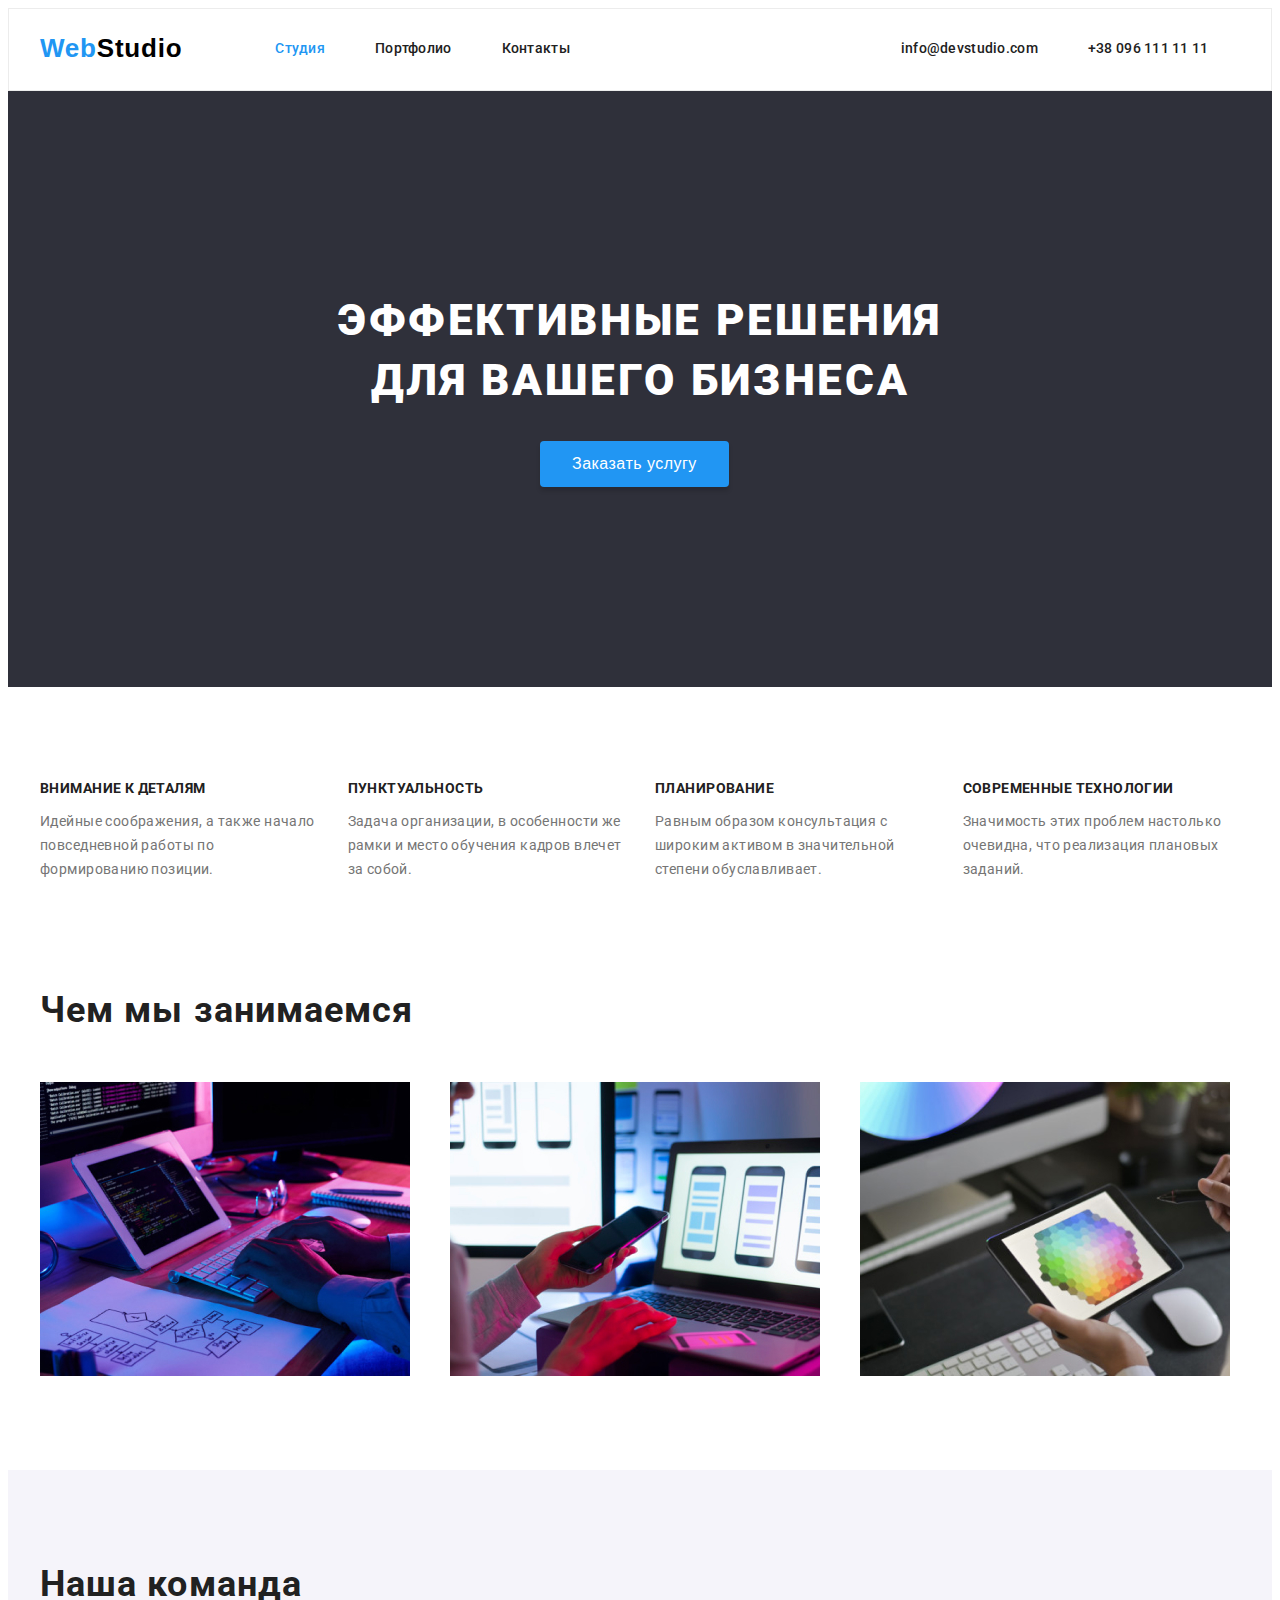
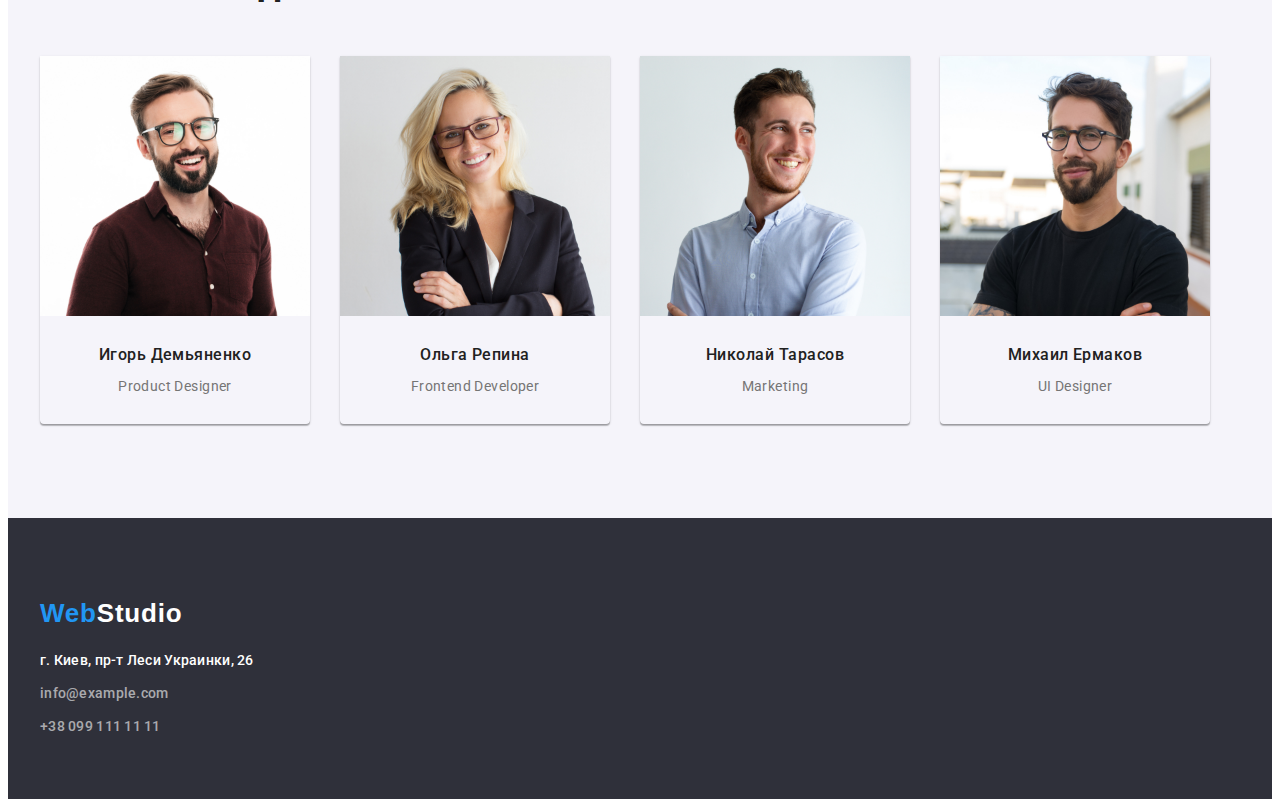
==== index.html @ d7dbdaaa "hw03" ====
<!DOCTYPE html>
<html lang="ru">

<head>
    <meta charset="UTF-8" />
    <meta http-equiv="X-UA-Compatible" content="IE=edge" />
    <meta name="viewport" content="width=device-width, initial-scale=1.0" />
    <title>WebStudio</title>
    <link rel="preconnect" href="https://fonts.gstatic.com" />
    <link
        href="https://fonts.googleapis.com/css2?family=Raleway:wght@700&family=Roboto:wght@400;500;700;900&display=swap"
        rel="stylesheet" />
    <link rel="stylesheet" href="https://cdnjs.cloudflare.com/ajax/libs/modern-normalize/1.0.0/modern-normalize.css"
        integrity="sha512-Zx6MlUMKSVJoQ+83OwhdILe8cSEsCzfqThJd7J/VA2UrK6Ctj85p+xzqfyuNXE5B1k25uUdmJ2OzItbBy9GHAQ=="
        crossorigin="anonymous" />
    <link rel="stylesheet" href="css/styles.css" />
</head>

<body>
<header class="page-header">
    <div class="container">
        <!--Шапка сайта-->
        <span class="label logo"><a class="link " href="http://127.0.0.1:5500/index.html">
                <span class="label-second">Web</span><span class="label-third">Studio</span>
            </a></span>
        <nav>
            <ul class="list menu">
                <li class="link-current menu-item"><a class="link" href="./index.html">Студия</a></li>
                <li class=" menu-item"><a class="link" href="./portfolio.html">Портфолио</a></li>
                <li class="menu-item"><a class="link" href="">Контакты</a></li>
            </ul>
        </nav>
        <a class="link list header-item" href="mailto:info@devstudio.com">info@devstudio.com</a>
        <a class="link list" href="telto:+380961111111">+38 096 111 11 11</a></div>
</header>
    <main>
        <!--Заказ услуги-->
        <section class="dark-bg ">
            <div class="container">
            <h1 class="page-tittle">
                Эффективные решения <br />
                для вашего бизнеса
            </h1>
            <button class="btn btn-item" type="button"><span class="pointer ">Заказать услугу</span></button></div>
        </section>
        <!--Чем мы занимаемся-->
        <section class="services">
            <div class="container">
            <ul class="list card-set">
                <li class="serv-item">
                    <h3 class="service-item">Внимание к деталям</h3>
                    <p class="service-text">Идейные соображения, а также начало повседневной работы по формированию
                        позиции.</p>
                </li>
                <li class="serv-item">
                    <h3 class="service-item">Пунктуальность</h3>
                    <p class="service-text">Задача организации, в особенности же рамки и место обучения кадров влечет за
                        собой.</p>
                </li>
                <li class="serv-item">
                    <h3 class="service-item">Планирование</h3>
                    <p class="service-text">Равным образом консультация с широким активом в значительной степени
                        обуславливает.</p>
                </li>
                <li class="serv-item">
                    <h3 class="service-item">Современные технологии</h3>
                    <p class="service-text">Значимость этих проблем настолько очевидна, что реализация плановых заданий.
                    </p>
                </li>
            </ul></div></section>
            <section class="section">
                <div class="container">
            <h2 class="section-tittle">Чем мы занимаемся</h2>
            <ul class="list card-set">
                <li class="item products-item">
                    <img src="./images/img1.jpg" alt="Печать текста на компьютере" width="370" height="294" />
                </li>
                <li class="item products-item">
                    <img src="./images/img2.jpg" alt="Смартфон и компьютер" width="370" height="294" />
                </li>
                <li class="item products-item">
                    <img src="./images/img3.jpg" alt="Выбор цвета на планшете" width="370" height="294" />
                </li>
            </ul></div>
        </section>
        <!--Наша команда-->
        <section class=" section team">
            <div class="container">
            <h2 class="section-tittle">Наша команда</h2>
            <ul class="list card-set team-list ">
                <li class="item team-item">
                    <img src="./images/team1.jpg" alt="Игорь Демьяненко" width="270" height="260"/>
                    <h3 class="team-item-name">Игорь Демьяненко</h3>
                    <p class="team-position" lang="en">Product Designer</p>
                </li>
                <li class="item team-item">
                    <img src="./images/team2.jpg" alt="Ольга Репина" width="270" height="260"/>
                    <h3 class="team-item-name">Ольга Репина</h3>
                    <p class="team-position" lang="en">Frontend Developer</p>
                </li>
                <li class="item team-item">
                    <img src="./images/team3.jpg" alt="Николай Тарасов" width="270" height="260" />
                    <h3 class="team-item-name">Николай Тарасов</h3>
                    <p class="team-position" lang="en">Marketing</p>
                </li>
                <li class="item team-item">
                    <img src="./images/team0.jpg" alt="Михаил Ермаков" width="270" height="260" />
                    <h3 class="team-item-name">Михаил Ермаков</h3>
                    <p class="team-position" lang="en">UI Designer</p>
                </li>
            </ul></div>
        </section>
    </main>
    <footer class="dark-bg footer-item">
        <section class="footer-menu">
        <div class="container">
        <span class="footer-label label "><a class="link" href="http://127.0.0.1:5500/index.html">
                <span class="label-second">Web</span><span class="label-third">Studio</span>
            </a></span>
        <address class="address footer-label">
            <ul class="list ">
                <li class="link-address footer-list">
                    <a class="link" href="https://goo.gl/maps/UyN2CQQzmD2xEYYt6">г. Киев, пр-т Леси Украинки, 26</a>
                </li>
                <li class="fotter-address footer-list"><a class="link" href="mailto:info@example.com">info@example.com</a></li>
                <li class="fotter-address footer-list"><a class="link" href="telto:+380991111111">+38 099 111 11 11</a></li>
            </ul>
        </address> </div></section>
    </footer>
</body>

</html>
---- css/styles.css ----
@font-face {
    font-family: "Raleway";
    font-style: normal;
    font-weight: bold;
    src: url("../fonts/raleway-v19-latin-700.eot");
    src: local(""), url("../fonts/raleway-v19-latin-700.woff2") format("woff2"), url("../fonts/raleway-v19-latin-700.woff") format("woff");
    font-display: swap;
}

:root {
    --main-text-cl: #212121;
    --tittle-cl: #2196f3;
    --alt-text-cl: #757575;
    --alt-tittle-cl: #ffffff;
    --text-footer: rgba(255, 255, 255, 0.6);
    --label-text: #000000;

    --footer-bg: #2f303a;
    --second-bg: #f5f4fa;
    --button-bg: #2196f3;
    --box-border-bg: #eeeeee;
    --header-boerder-bg: #ececec;
    --card-bg: #ffffff;

    --main-font: "Roboto", sans-serif;
    --tittle-font: "Raleway", sans-serif;
}
body {
    font-family: var(--main-font);
    font-size: 14px;
    line-height: 1.71;
    letter-spacing: 0.02em;
    color: var(--main-text-cl);
}
html {
    box-sizing: border-box;
}
*,
*::before,
*::after {
    box-sizing: inherit;
}
h1,
h2,
h3,
p {
    margin-top: 0;
}
img {
    display: block;
}
.container {
    width: 1230px;
    padding-left: 15px;
    padding-right: 15px;
    margin-left: auto;
    margin-right: auto;
}
.page-header .container {
    display: flex;
    align-items: center;
}
.page-header {
    padding-top: 24px;
    padding-bottom: 25px;
    border: 1px solid var(--header-boerder-bg);
}

.page-header .header-item {
    margin-left: 331px;
    margin-right: 50px;
}
.menu-item:not(:last-child) {
    margin-right: 50px;
}
.logo {
    display: inline-block;
    margin-right: 93px;
}
.menu {
    display: inline-flex;
}
.visually-hidden {
    position: absolute !important;
    clip: rect(1px 1px 1px 1px);
    clip: rect(1px 1px 1px 1px);
    padding: 0 !important;
    border: 0 !important;
    width: 1px !important;
    height: 1px !important;
    overflow: hidden;
}
.link {
    color: inherit;
    text-decoration: none;
    font-weight: 500;
    font-size: 14px;
    line-height: 1.14;
    letter-spacing: 0.02em;
}
.link .link-current {
    color: var(--tittle-cl);
}
.fotter-address {
    color: var(--text-footer);
}
.link-current {
    color: var(--tittle-cl);
}
.link:hover,
.link:focus {
    color: var(--tittle-cl);
}
.list {
    list-style: none;
    margin: 0;
    padding-left: 0;
}

.address {
    font-style: inherit;
}
.link-address {
    color: var(--alt-tittle-cl);
}
.btn {
    padding: 6px 12px;
    box-shadow: 0px 4px 4px rgba(0, 0, 0, 0.15);
    border-radius: 4px;
    font-weight: 500;
    font-size: 16px;
    line-height: 1.62;
    letter-spacing: 0.03em;
    color: var(--main-text-cl);
    background-color: var(--second-bg);
    border: none;
}
.btn:hover,
.btn:focus {
    background-color: var(--button-bg);
    color: var(--alt-tittle-cl);
}
.btn-item {
    margin-top: 30px;
    padding-bottom: 200px;
}
.btn-list {
    align-items: center;
    justify-content: center;
    padding-top: 94px;
    padding-bottom: 50px;
}
.pointer {
    cursor: pointer;
}
.page-tittle {
    font-family: var(--main-font);
    font-weight: 900;
    font-size: 44px;
    line-height: 1.36;
    letter-spacing: 0.06em;
    text-transform: uppercase;
    text-align: center;
    padding-top: 200px;
    margin: 0;
}
.section-tittle {
    margin-bottom: 50px;
    font-family: var(--main-font);
    font-size: 36px;
    line-height: 1.16;
    letter-spacing: 0.03em;
}
.label {
    font-family: var(--tittle-font);
    color: var(--main-text-cl);
}
.label-second {
    color: var(--tittle-cl);
    font-size: 26px;
    line-height: 1.19;
    font-weight: bold;
    letter-spacing: 0.03em;
}
.label-third {
    color: var(--main-text-cl);
    font-size: 26px;
    line-height: 1.19;
    font-weight: bold;
    letter-spacing: 0.03em;
    color: var(--label-text);
}
.serv-item {
    margin-left: 30px;
    margin-top: 30px;
    flex-basis: calc((100% - 120px) / 4);
}
.service-item {
    font-size: 14px;
    line-height: 1.14;
    text-transform: uppercase;
    font-weight: bold;
    letter-spacing: 0.03em;
}

.service-text {
    color: var(--alt-text-cl);
    letter-spacing: 0.03em;
}
.section {
    padding-top: 94px;
    padding-bottom: 94px;
}
.services {
    padding-top: 94px;
}
.card-set {
    display: flex;
    flex-wrap: wrap;
    margin-left: -30px;
    margin-top: -30px;
}
.item {
    margin-left: 30px;
    margin-top: 30px;
}
.team {
    background-color: var(--second-bg);
}

.team-item {
    text-align: center;
    flex-basis: calc((100% - 120px) / 4);
    background: var(--card-text);
    box-shadow: 0px 1px 3px rgba(0, 0, 0, 0.12), 0px 1px 1px rgba(0, 0, 0, 0.14), 0px 2px 1px rgba(0, 0, 0, 0.2);
    border-radius: 0px 0px 4px 4px;
    max-width: 270px;
    max-height: 368px;
}

.team-item-name {
    margin-top: 30px;
    margin-bottom: 10px;
    font-weight: 500;
    font-size: 16px;
    line-height: 1.18;
    letter-spacing: 0.03em;
}

.team-position {
    margin-bottom: 30px;
    color: var(--alt-text-cl);
    letter-spacing: 0.03em;
}
.products-item {
    flex-basis: calc((100% - 90px) / 3);
}
.products {
    border: 1px solid var(--box-border-bg);
}
.product-list-item {
    text-align: center;
    letter-spacing: 0.03em;
    margin-left: 30px;
    margin-top: 30px;
    flex-basis: calc((100% - 90px) / 3);
    background: var(--card-bg);
    border: 1px solid var(--box-border-bg);
    max-width: 370px;
    min-height: 404px;
}
.products-list {
    padding-bottom: 94px;
}
.product-item .products-list {
    margin-top: 20px;
    margin-left: 24px;
    margin-right: 24px;
    margin-bottom: 4px;
}
.product-item {
    margin-top: 20px;
    margin-bottom: 4px;
    font-size: 18px;
    line-height: 2;
    letter-spacing: 0.06em;
    font-weight: bold;
    color: var(--main-text-cl);
    margin-left: 24px;
    margin-right: 24px;
    text-align: start;
}
.product-section {
    font-size: 16px;
    line-height: 1.87;
    letter-spacing: 0.03em;
    color: var(--alt-text-cl);
    margin-left: 24px;
    margin-right: 24px;
    text-align: start;
}
.footer-label {
    padding-top: 20px;
    display: flex;
}
.footer-item {
    padding-top: 60px;
    padding-bottom: 60px;
}
.footer-list:not(:last-child) {
    margin-bottom: 9px;
}
.dark-bg {
    background-color: var(--footer-bg);
    color: var(--alt-text-cl);
}
.dark-bg .page-tittle {
    color: var(--alt-tittle-cl);
    align-content: center;
}
.dark-bg .label-third {
    color: var(--alt-tittle-cl);
}
.dark-bg .btn {
    padding: 10px 32px;
    margin: 30px 500px 200px 500px;
    color: var(--alt-tittle-cl);
    background-color: var(--button-bg);
}
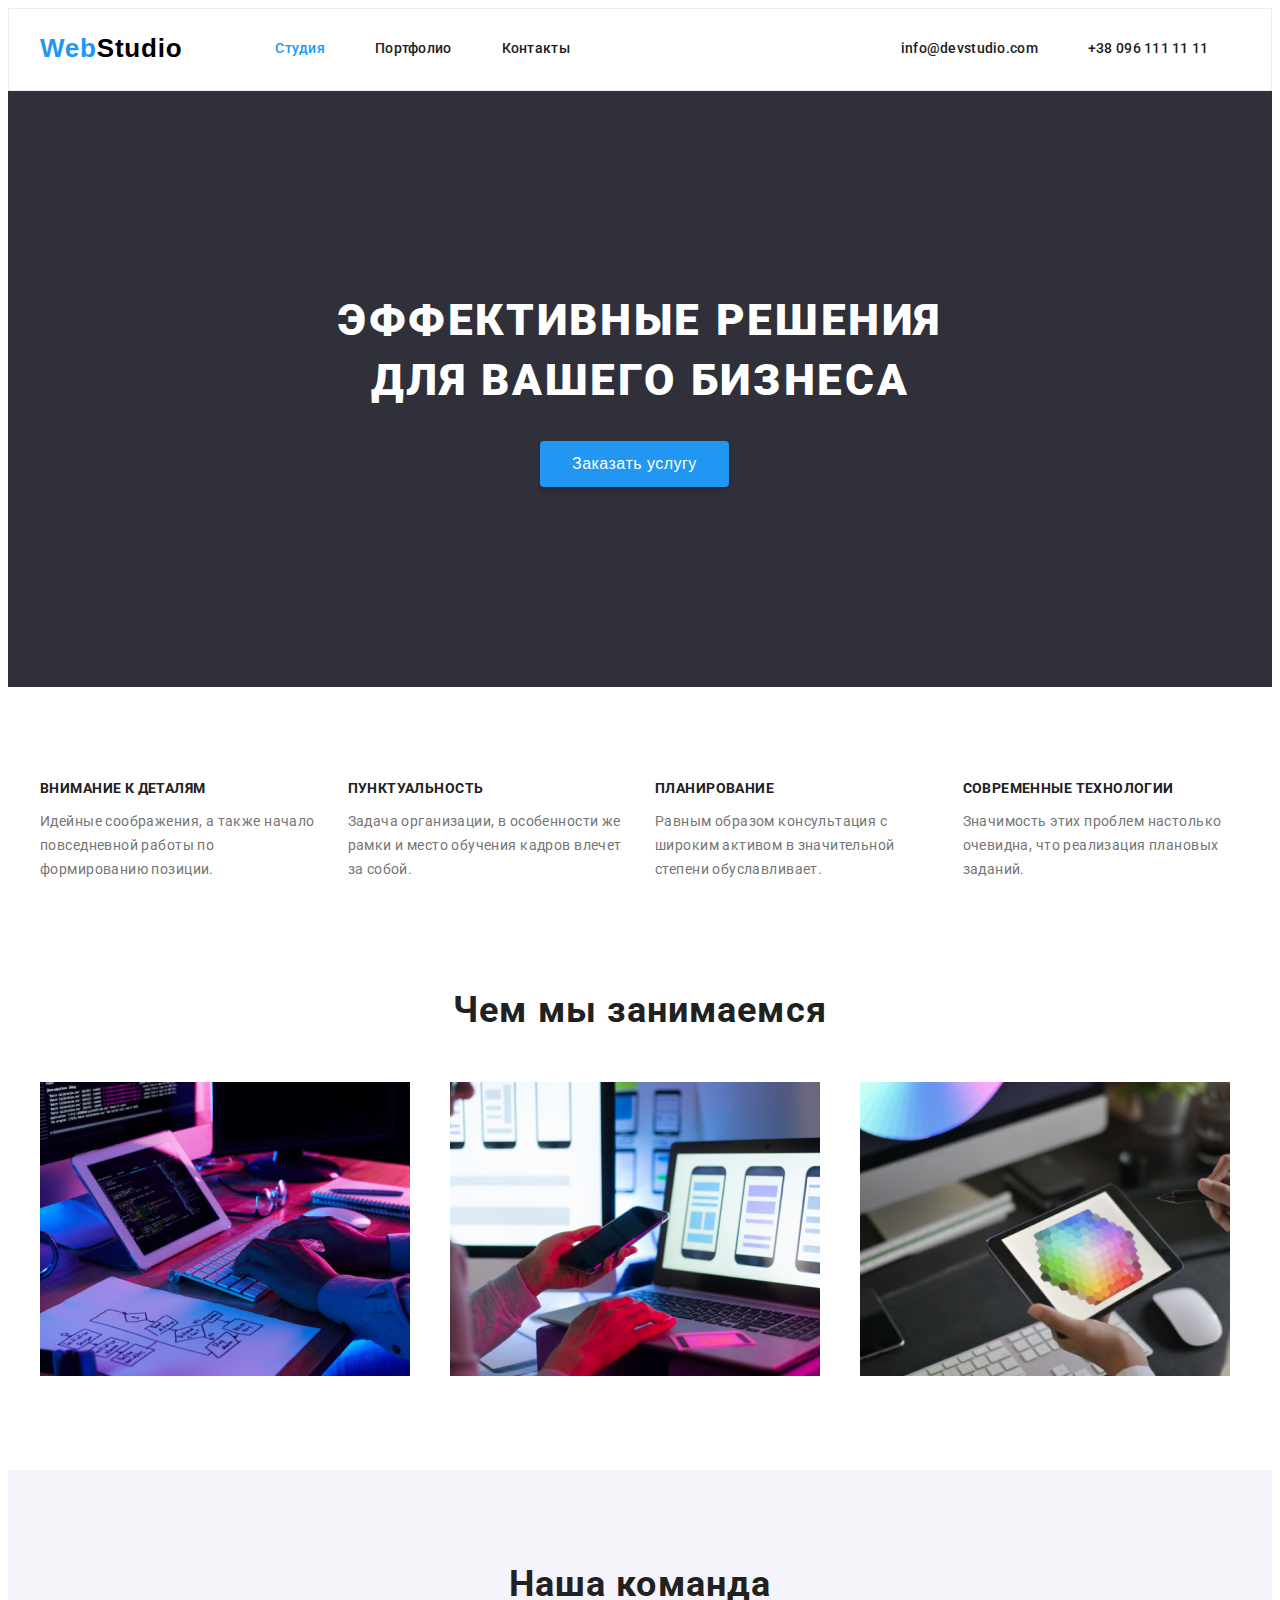
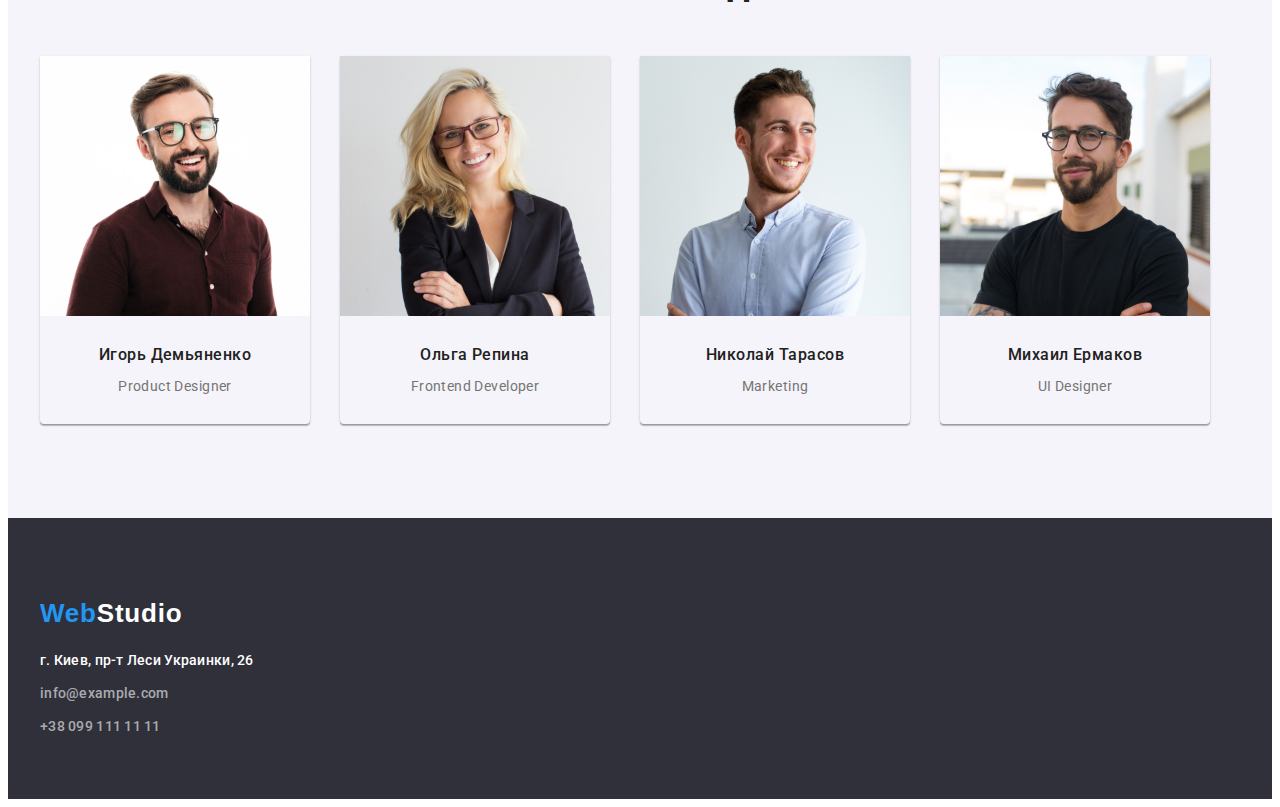
==== commit a730d975: "исправила карточки в портфолио" ====
--- a/index.html
+++ b/index.html
@@ -112,20 +112,23 @@
         </section>
     </main>
     <footer class="dark-bg footer-item">
-        <section class="footer-menu">
+    
         <div class="container">
-        <span class="footer-label label "><a class="link" href="http://127.0.0.1:5500/index.html">
-                <span class="label-second">Web</span><span class="label-third">Studio</span>
-            </a></span>
-        <address class="address footer-label">
-            <ul class="list ">
-                <li class="link-address footer-list">
-                    <a class="link" href="https://goo.gl/maps/UyN2CQQzmD2xEYYt6">г. Киев, пр-т Леси Украинки, 26</a>
-                </li>
-                <li class="fotter-address footer-list"><a class="link" href="mailto:info@example.com">info@example.com</a></li>
-                <li class="fotter-address footer-list"><a class="link" href="telto:+380991111111">+38 099 111 11 11</a></li>
-            </ul>
-        </address> </div></section>
+            <span class="footer-label label "><a class="link" href="http://127.0.0.1:5500/index.html">
+                    <span class="label-second">Web</span><span class="label-third">Studio</span>
+                </a></span>
+            <address class="address footer-label">
+                <ul class="list ">
+                    <li class="link-address footer-list">
+                        <a class="link" href="https://goo.gl/maps/UyN2CQQzmD2xEYYt6">г. Киев, пр-т Леси Украинки, 26</a>
+                    </li>
+                    <li class="footer-list"><a class="link" href="mailto:info@example.com">info@example.com</a></li>
+                    <li class=" footer-list"><a class="link" href="telto:+380991111111">+38 099 111 11
+                            11</a></li>
+                </ul>
+            </address>
+        </div>
+    
     </footer>
 </body>
 
--- a/css/styles.css
+++ b/css/styles.css
@@ -48,6 +48,8 @@
 }
 img {
     display: block;
+    max-width: 100%;
+    height: auto;
 }
 .container {
     width: 1230px;
@@ -165,6 +167,7 @@
     margin: 0;
 }
 .section-tittle {
+    text-align: center;
     margin-bottom: 50px;
     font-family: var(--main-font);
     font-size: 36px;
@@ -255,49 +258,40 @@
 .products-item {
     flex-basis: calc((100% - 90px) / 3);
 }
-.products {
-    border: 1px solid var(--box-border-bg);
-}
 .product-list-item {
-    text-align: center;
-    letter-spacing: 0.03em;
-    margin-left: 30px;
-    margin-top: 30px;
+    letter-spacing: 0.03em;
     flex-basis: calc((100% - 90px) / 3);
     background: var(--card-bg);
-    border: 1px solid var(--box-border-bg);
     max-width: 370px;
     min-height: 404px;
 }
+
 .products-list {
     padding-bottom: 94px;
 }
-.product-item .products-list {
-    margin-top: 20px;
-    margin-left: 24px;
-    margin-right: 24px;
-    margin-bottom: 4px;
+.card {
+    background: var(--card-bg);
+    padding: 20px 24px 24px 20px;
+    border: 1px solid var(--box-border-bg);
+    border-top: none;
 }
 .product-item {
-    margin-top: 20px;
-    margin-bottom: 4px;
     font-size: 18px;
     line-height: 2;
     letter-spacing: 0.06em;
     font-weight: bold;
     color: var(--main-text-cl);
-    margin-left: 24px;
-    margin-right: 24px;
     text-align: start;
-}
+    margin-bottom: 4px;
+}
+
 .product-section {
     font-size: 16px;
     line-height: 1.87;
     letter-spacing: 0.03em;
     color: var(--alt-text-cl);
-    margin-left: 24px;
-    margin-right: 24px;
     text-align: start;
+    margin: 0;
 }
 .footer-label {
     padding-top: 20px;
@@ -307,13 +301,16 @@
     padding-top: 60px;
     padding-bottom: 60px;
 }
+
 .footer-list:not(:last-child) {
     margin-bottom: 9px;
 }
+
 .dark-bg {
     background-color: var(--footer-bg);
-    color: var(--alt-text-cl);
-}
+    color: var(--text-footer);
+}
+
 .dark-bg .page-tittle {
     color: var(--alt-tittle-cl);
     align-content: center;
@@ -327,3 +324,9 @@
     color: var(--alt-tittle-cl);
     background-color: var(--button-bg);
 }
+.dark-bg .footer-list {
+    font-weight: 400;
+    font-size: 14px;
+    line-height: 1.71;
+    letter-spacing: 0.03em;
+}
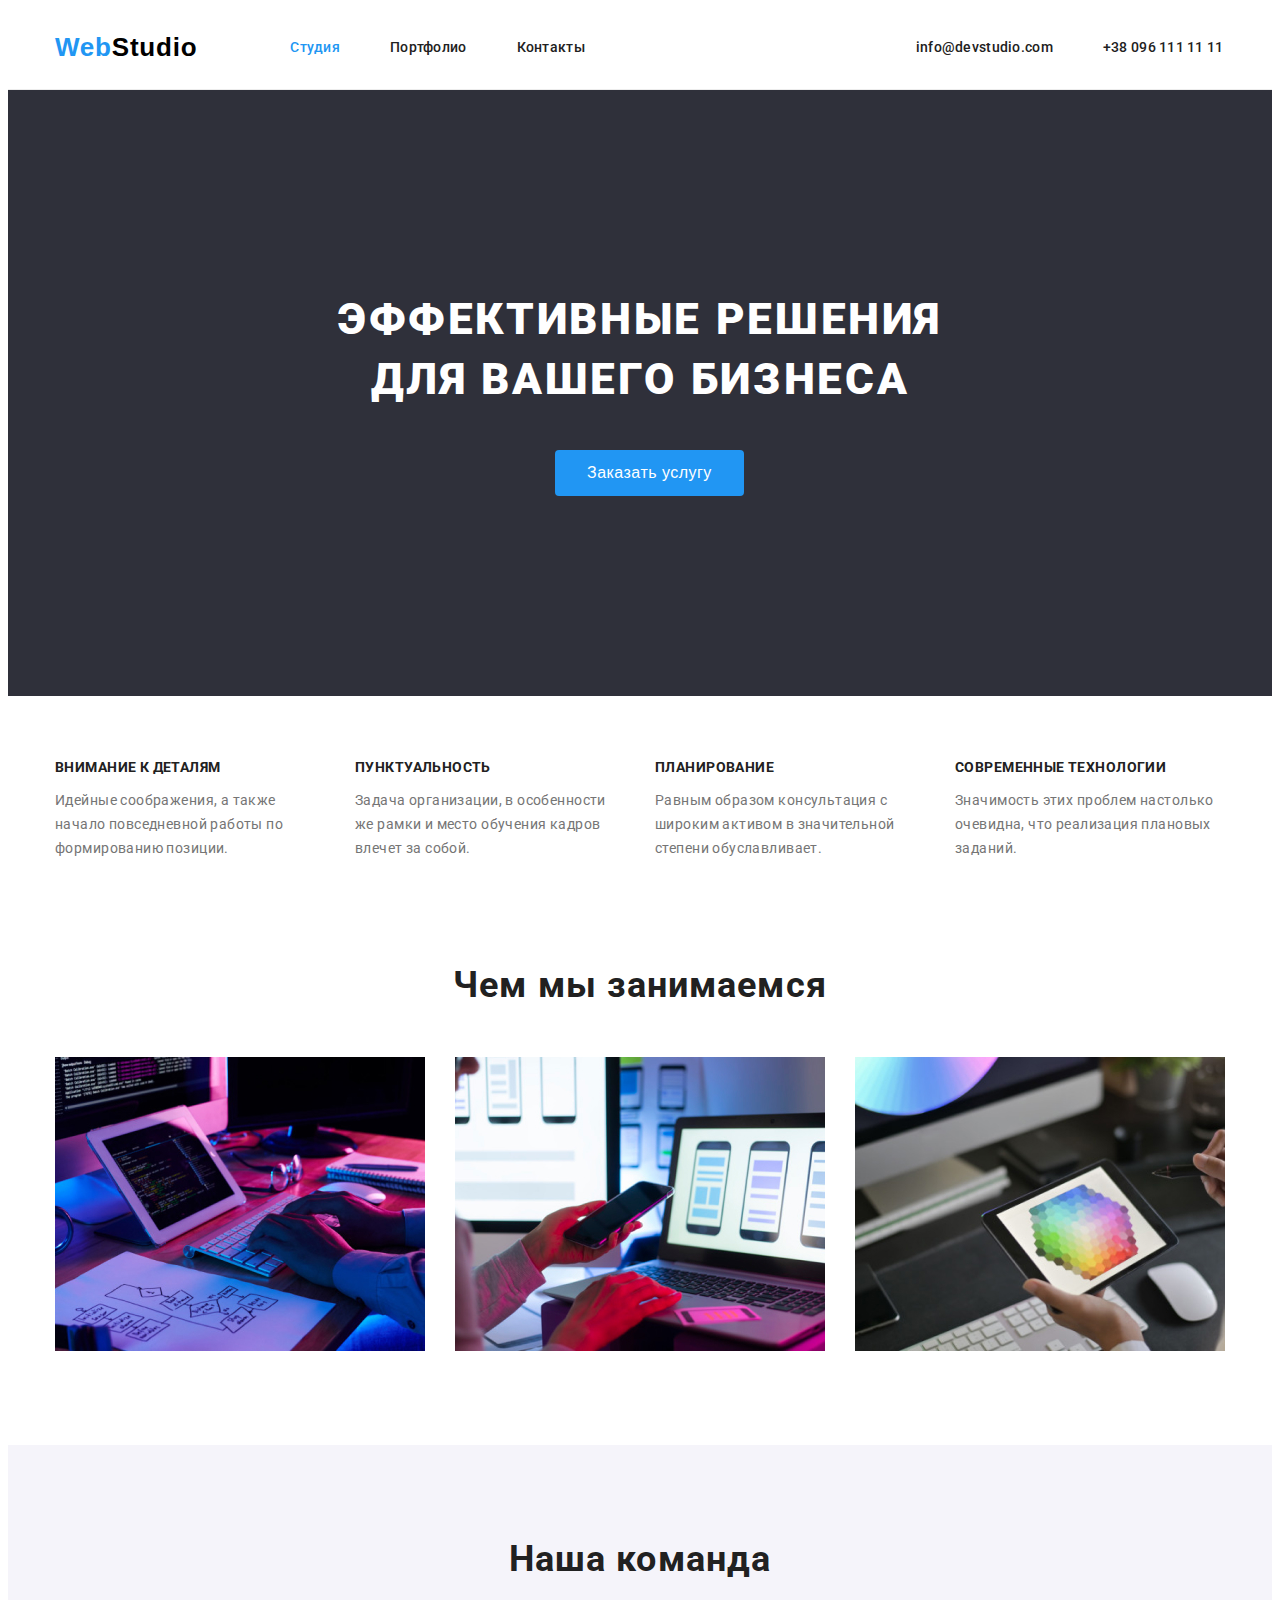
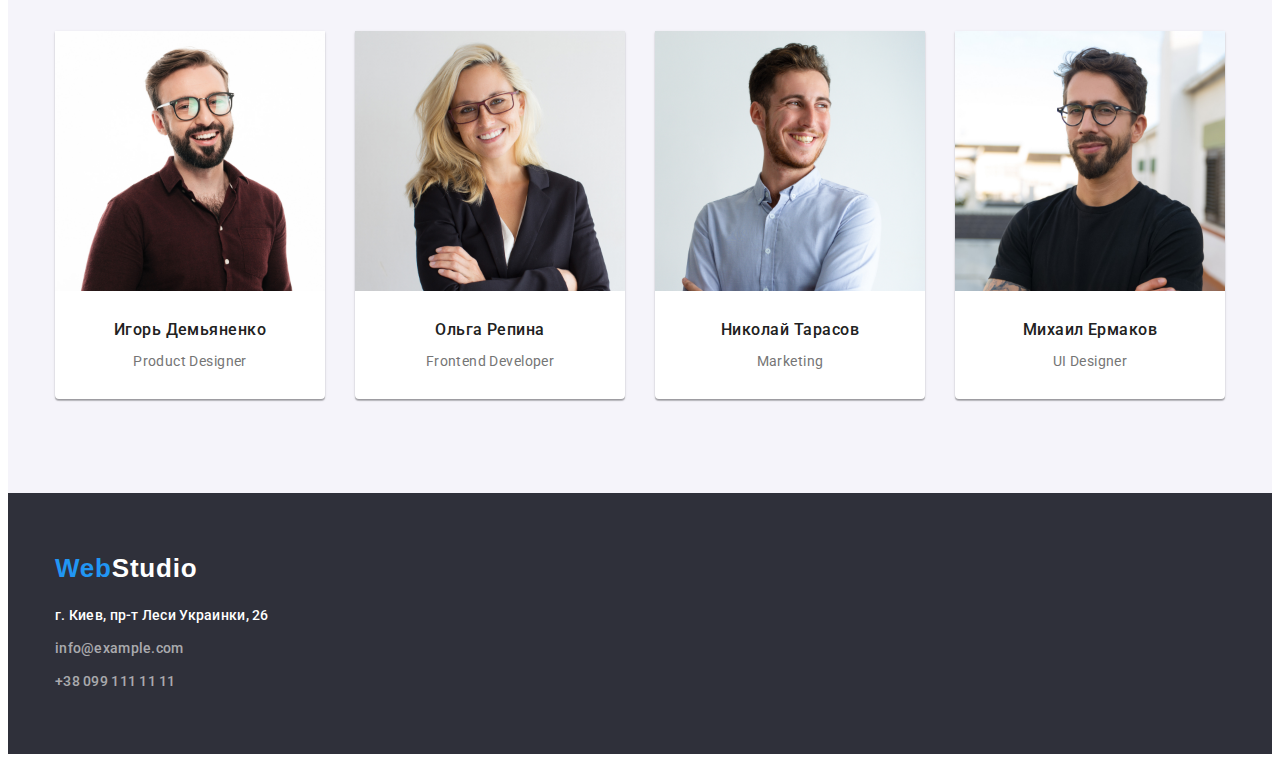
==== commit 5649c2be: "дз3" ====
--- a/index.html
+++ b/index.html
@@ -35,7 +35,7 @@
 </header>
     <main>
         <!--Заказ услуги-->
-        <section class="dark-bg ">
+        <section class="dark-bg tittle-box ">
             <div class="container">
             <h1 class="page-tittle">
                 Эффективные решения <br />
@@ -44,9 +44,9 @@
             <button class="btn btn-item" type="button"><span class="pointer ">Заказать услугу</span></button></div>
         </section>
         <!--Чем мы занимаемся-->
-        <section class="services">
+        <section class=" services section">
             <div class="container">
-            <ul class="list card-set">
+            <ul class="list card-set serv">
                 <li class="serv-item">
                     <h3 class="service-item">Внимание к деталям</h3>
                     <p class="service-text">Идейные соображения, а также начало повседневной работы по формированию
@@ -90,23 +90,23 @@
             <ul class="list card-set team-list ">
                 <li class="item team-item">
                     <img src="./images/team1.jpg" alt="Игорь Демьяненко" width="270" height="260"/>
-                    <h3 class="team-item-name">Игорь Демьяненко</h3>
-                    <p class="team-position" lang="en">Product Designer</p>
+                    <div class="team-box"><h3 class="team-item-name">Игорь Демьяненко</h3>
+                    <p class="team-position" lang="en">Product Designer</p></div>
                 </li>
                 <li class="item team-item">
                     <img src="./images/team2.jpg" alt="Ольга Репина" width="270" height="260"/>
-                    <h3 class="team-item-name">Ольга Репина</h3>
-                    <p class="team-position" lang="en">Frontend Developer</p>
+                    <div class="team-box"><h3 class="team-item-name">Ольга Репина</h3>
+                    <p class="team-position" lang="en">Frontend Developer</p></div>
                 </li>
                 <li class="item team-item">
                     <img src="./images/team3.jpg" alt="Николай Тарасов" width="270" height="260" />
-                    <h3 class="team-item-name">Николай Тарасов</h3>
-                    <p class="team-position" lang="en">Marketing</p>
+                    <div class="team-box"><h3 class="team-item-name">Николай Тарасов</h3>
+                    <p class="team-position" lang="en">Marketing</p></div>
                 </li>
                 <li class="item team-item">
                     <img src="./images/team0.jpg" alt="Михаил Ермаков" width="270" height="260" />
-                    <h3 class="team-item-name">Михаил Ермаков</h3>
-                    <p class="team-position" lang="en">UI Designer</p>
+                    <div class="team-box"><h3 class="team-item-name">Михаил Ермаков</h3>
+                    <p class="team-position" lang="en">UI Designer</p></div>
                 </li>
             </ul></div>
         </section>
@@ -117,7 +117,7 @@
             <span class="footer-label label "><a class="link" href="http://127.0.0.1:5500/index.html">
                     <span class="label-second">Web</span><span class="label-third">Studio</span>
                 </a></span>
-            <address class="address footer-label">
+            <address class="address ">
                 <ul class="list ">
                     <li class="link-address footer-list">
                         <a class="link" href="https://goo.gl/maps/UyN2CQQzmD2xEYYt6">г. Киев, пр-т Леси Украинки, 26</a>
--- a/css/styles.css
+++ b/css/styles.css
@@ -46,13 +46,17 @@
 p {
     margin-top: 0;
 }
+
+p {
+    margin-bottom: 10px;
+}
 img {
     display: block;
     max-width: 100%;
     height: auto;
 }
 .container {
-    width: 1230px;
+    width: 1200px;
     padding-left: 15px;
     padding-right: 15px;
     margin-left: auto;
@@ -62,10 +66,14 @@
     display: flex;
     align-items: center;
 }
+.section {
+    padding-top: 94px;
+    padding-bottom: 94px;
+}
 .page-header {
     padding-top: 24px;
     padding-bottom: 25px;
-    border: 1px solid var(--header-boerder-bg);
+    border-bottom: 1px solid var(--header-boerder-bg);
 }
 
 .page-header .header-item {
@@ -118,7 +126,10 @@
     margin: 0;
     padding-left: 0;
 }
-
+.tittle-box {
+    padding-top: 200px;
+    padding-bottom: 200px;
+}
 .address {
     font-style: inherit;
 }
@@ -127,7 +138,6 @@
 }
 .btn {
     padding: 6px 12px;
-    box-shadow: 0px 4px 4px rgba(0, 0, 0, 0.15);
     border-radius: 4px;
     font-weight: 500;
     font-size: 16px;
@@ -142,19 +152,25 @@
     background-color: var(--button-bg);
     color: var(--alt-tittle-cl);
 }
-.btn-item {
-    margin-top: 30px;
-    padding-bottom: 200px;
-}
+
 .btn-list {
     align-items: center;
     justify-content: center;
-    padding-top: 94px;
     padding-bottom: 50px;
+}
+.btn-set {
+    margin-left: 8px;
+}
+.btn-set:hover,
+.btn-set:focus {
+    box-shadow: 0px 4px 4px rgba(0, 0, 0, 0.15);
+    background-color: var(--button-bg);
+    color: var(--alt-tittle-cl);
 }
 .pointer {
     cursor: pointer;
 }
+
 .page-tittle {
     font-family: var(--main-font);
     font-weight: 900;
@@ -163,9 +179,9 @@
     letter-spacing: 0.06em;
     text-transform: uppercase;
     text-align: center;
-    padding-top: 200px;
     margin: 0;
 }
+
 .section-tittle {
     text-align: center;
     margin-bottom: 50px;
@@ -194,9 +210,8 @@
     color: var(--label-text);
 }
 .serv-item {
+    flex-basis: calc((100% - 120px) / 4);
     margin-left: 30px;
-    margin-top: 30px;
-    flex-basis: calc((100% - 120px) / 4);
 }
 .service-item {
     font-size: 14px;
@@ -210,12 +225,9 @@
     color: var(--alt-text-cl);
     letter-spacing: 0.03em;
 }
-.section {
-    padding-top: 94px;
-    padding-bottom: 94px;
-}
+
 .services {
-    padding-top: 94px;
+    padding-bottom: 0px;
 }
 .card-set {
     display: flex;
@@ -234,24 +246,25 @@
 .team-item {
     text-align: center;
     flex-basis: calc((100% - 120px) / 4);
-    background: var(--card-text);
+    background: var(--card-bg);
     box-shadow: 0px 1px 3px rgba(0, 0, 0, 0.12), 0px 1px 1px rgba(0, 0, 0, 0.14), 0px 2px 1px rgba(0, 0, 0, 0.2);
     border-radius: 0px 0px 4px 4px;
-    max-width: 270px;
-    max-height: 368px;
-}
-
+    width: 270px;
+    height: 368px;
+}
+.team-box {
+    margin-top: 30px;
+    margin-bottom: 30px;
+}
 .team-item-name {
-    margin-top: 30px;
-    margin-bottom: 10px;
     font-weight: 500;
     font-size: 16px;
     line-height: 1.18;
     letter-spacing: 0.03em;
+    margin-bottom: 10px;
 }
 
 .team-position {
-    margin-bottom: 30px;
     color: var(--alt-text-cl);
     letter-spacing: 0.03em;
 }
@@ -266,12 +279,9 @@
     min-height: 404px;
 }
 
-.products-list {
-    padding-bottom: 94px;
-}
 .card {
     background: var(--card-bg);
-    padding: 20px 24px 24px 20px;
+    padding: 20px 24px 20px 24px;
     border: 1px solid var(--box-border-bg);
     border-top: none;
 }
@@ -294,8 +304,8 @@
     margin: 0;
 }
 .footer-label {
-    padding-top: 20px;
     display: flex;
+    padding-bottom: 20px;
 }
 .footer-item {
     padding-top: 60px;
@@ -320,7 +330,8 @@
 }
 .dark-bg .btn {
     padding: 10px 32px;
-    margin: 30px 500px 200px 500px;
+    margin-top: 40px;
+    margin-left: 500px;
     color: var(--alt-tittle-cl);
     background-color: var(--button-bg);
 }
